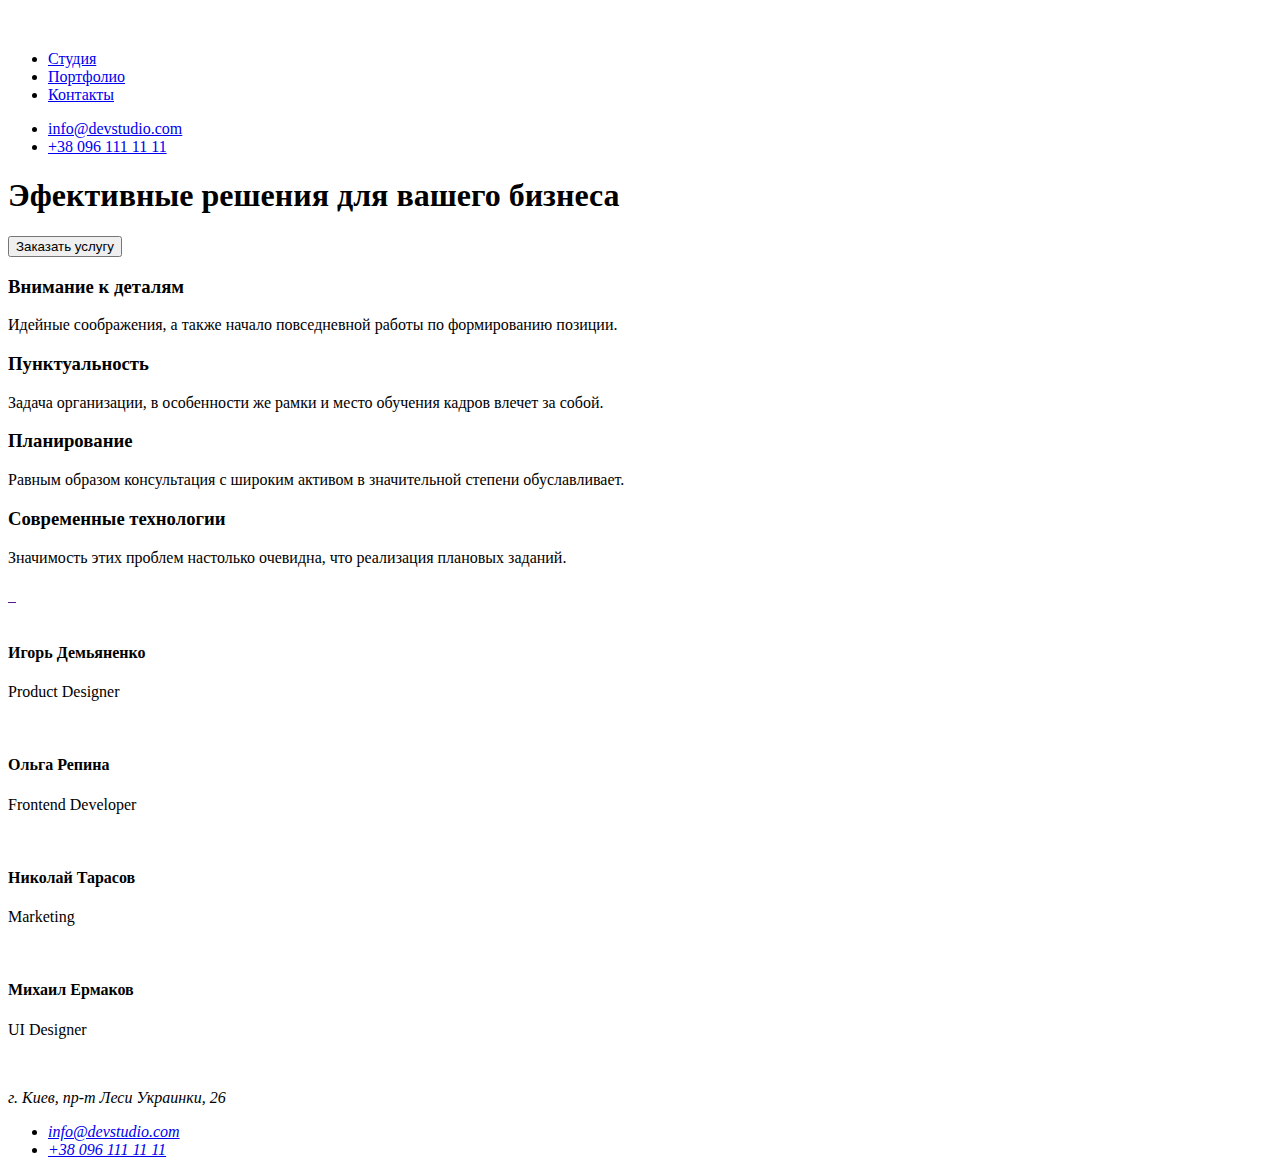
==== index.html @ 575ef9f4 "init" ====
<!DOCTYPE html>
<html lang="en">
<head>
    <meta charset="UTF-8">
    <title>Homework 1</title>
</head>
<body>
    <header class="header">
        <figure class="logo">
            <img src="" alt="">
        </figure>
        <nav class="nav">
            <ul class="menu">
                <li class="menu-item">
                    <a class="menu-item-link" href="#">
                        Студия
                    </a>
                </li>
                <li class="menu-item">
                    <a class="menu-item-link" href="#">
                        Портфолио
                    </a>
                </li>
                <li class="menu-item">
                    <a class="menu-item-link" href="#">
                        Контакты
                    </a>
                </li>
            </ul>

            <ul class="contacts">
                <li class="contacts-item">
                    <a class="contacts-item-link"
                       href="mailto:info@devstudio.com"
                    >
                        info@devstudio.com
                    </a>
                </li>
                <li class="contacts-item">
                    <a class="contacts-item-link"
                       href="tel:+380961111111"
                    >
                       +38 096 111 11 11
                    </a>
                </li>
            </ul>
        </nav>

        <aside class="intro">
            <h1 class="intro-title">
                Эфективные решения для вашего бизнеса
            </h1>
            <button class="intro-btn btn-blue">Заказать услугу</button>
        </aside>
    </header>

    <main class="content">
        <section class="gains">
            <div class="gain-item">
                <h3 class="gain-title">Внимание к деталям</h3>
                <p class="gain-description">
                    Идейные соображения, а также начало повседневной работы по формированию позиции.
                </p>
            </div>
            <div class="gain-item">
                <h3 class="gain-title">Пунктуальность</h3>
                <p class="gain-description">
                    Задача организации, в особенности же рамки и место обучения кадров влечет за собой.
                </p>
            </div>
            <div class="gain-item">
                <h3 class="gain-title">Планирование</h3>
                <p class="gain-description">
                    Равным образом консультация с широким активом в значительной степени обуславливает.
                </p>
            </div>
            <div class="gain-item">
                <h3 class="gain-title">Современные технологии</h3>
                <p class="gain-description">
                    Значимость этих проблем настолько очевидна, что реализация плановых заданий.
                </p>
            </div>
        </section>

        <section class="services">
            <h2 class="service-title"></h2>
            <div class="services-items">
                <a class="service-item__link" href="">
                    <img class="service-item__img" src="" alt="">
                </a>
                <a class="service-item__link" href="">
                    <img class="service-item__img" src="" alt="">
                </a>
                <a class="service-item__link" href="">
                    <img class="service-item__img" src="" alt="">
                </a>
            </div>
        </section>

        <section class="team">
            <div class="team-item">
                <img src="" alt="" class="team-item-img">
                <h4 class="team-item-name">Игорь Демьяненко</h4>
                <p class="team-item-description">Product Designer</p>
            </div>
            <div class="team-item">
                <img src="" alt="" class="team-item-img">
                <h4 class="team-item-name">Ольга Репина</h4>
                <p class="team-item-description">Frontend Developer</p>
            </div>
            <div class="team-item">
                <img src="" alt="" class="team-item-img">
                <h4 class="team-item-name">Николай Тарасов</h4>
                <p class="team-item-description">Marketing</p>
            </div>
            <div class="team-item">
                <img src="" alt="" class="team-item-img">
                <h4 class="team-item-name">Михаил Ермаков</h4>
                <p class="team-item-description">UI Designer</p>
            </div>
        </section>
    </main>

    <footer class="footer">
        <figure class="logo">
            <img src="" alt="">
        </figure>
        <address class="contacts-info">
            <p class="contact-info-address">г. Киев, пр-т Леси Украинки, 26</p>
            <ul class="contacts">
                <li class="contacts-item">
                    <a class="contacts-item-link"
                       href="mailto:info@devstudio.com"
                    >
                        info@devstudio.com
                    </a>
                </li>
                <li class="contacts-item">
                    <a class="contacts-item-link"
                       href="tel:+380961111111"
                    >
                        +38 096 111 11 11
                    </a>
                </li>
            </ul>
        </address>
    </footer>
</body>
</html>
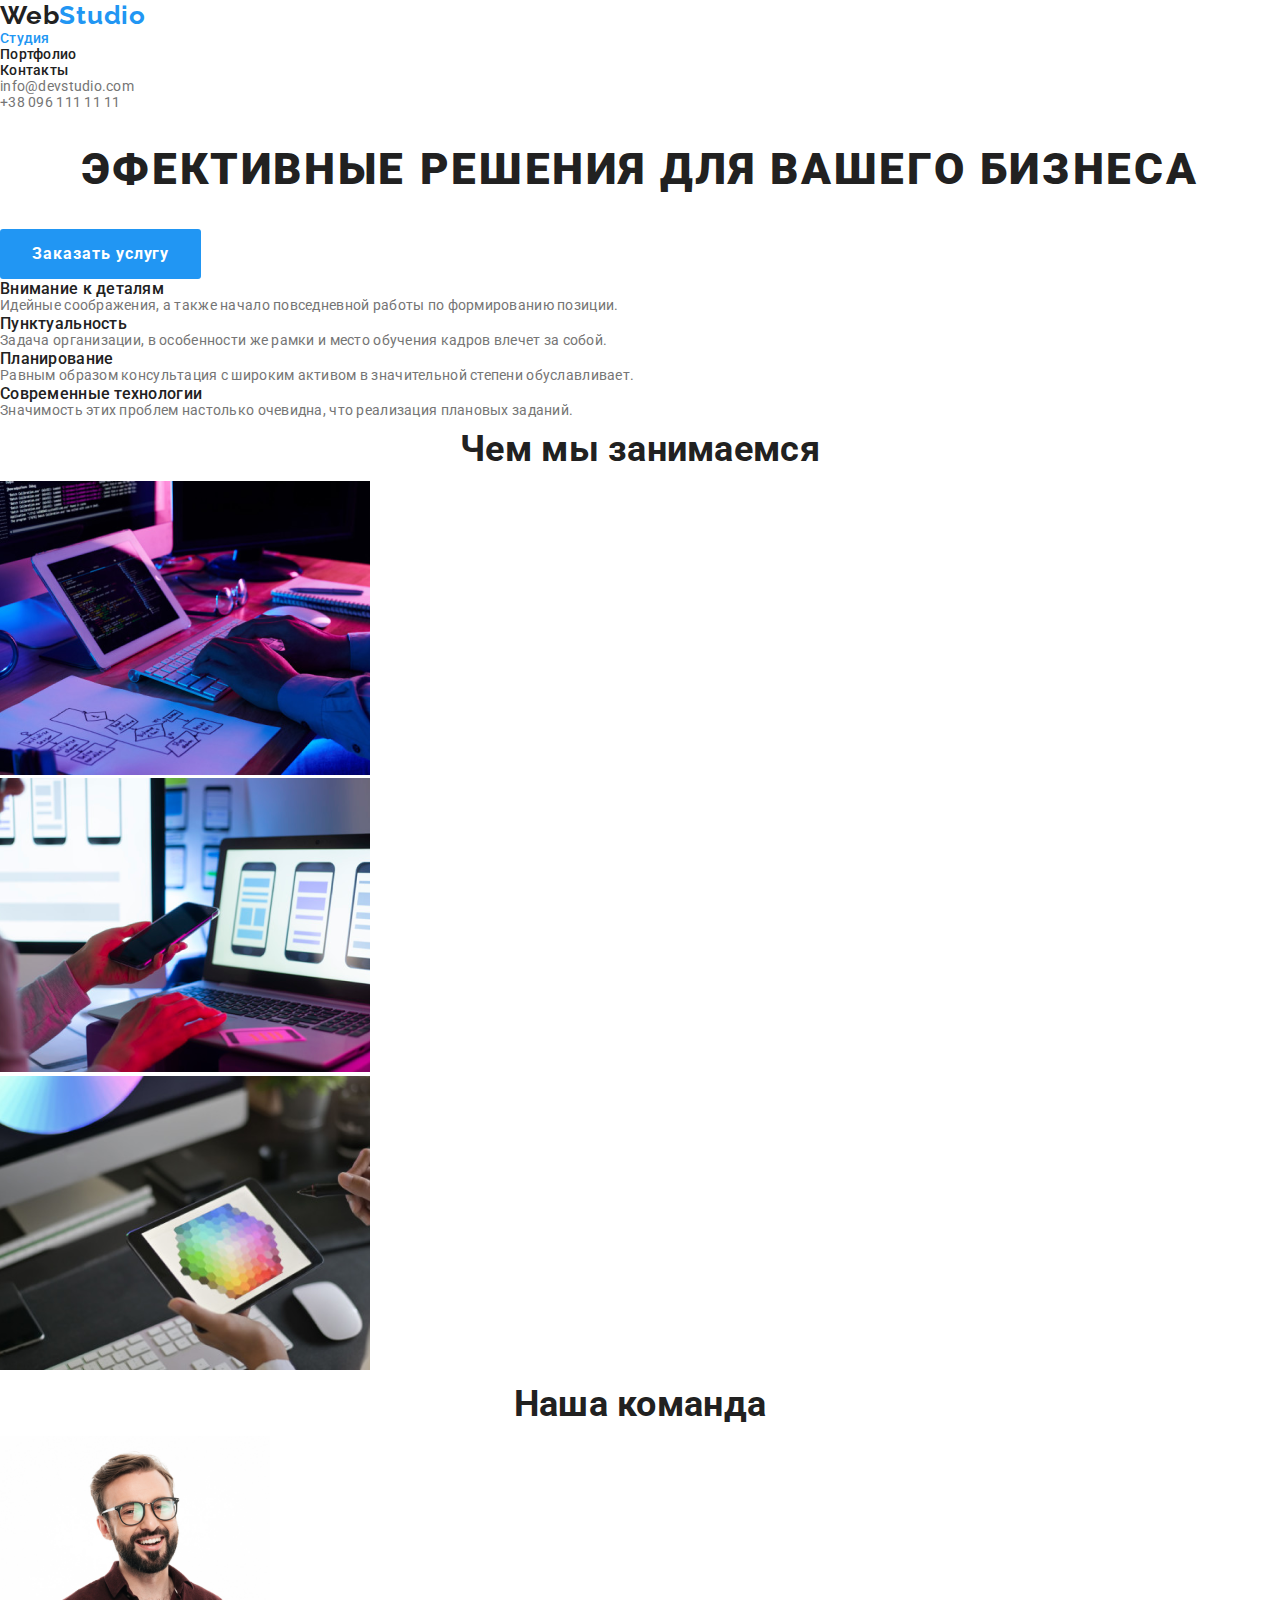
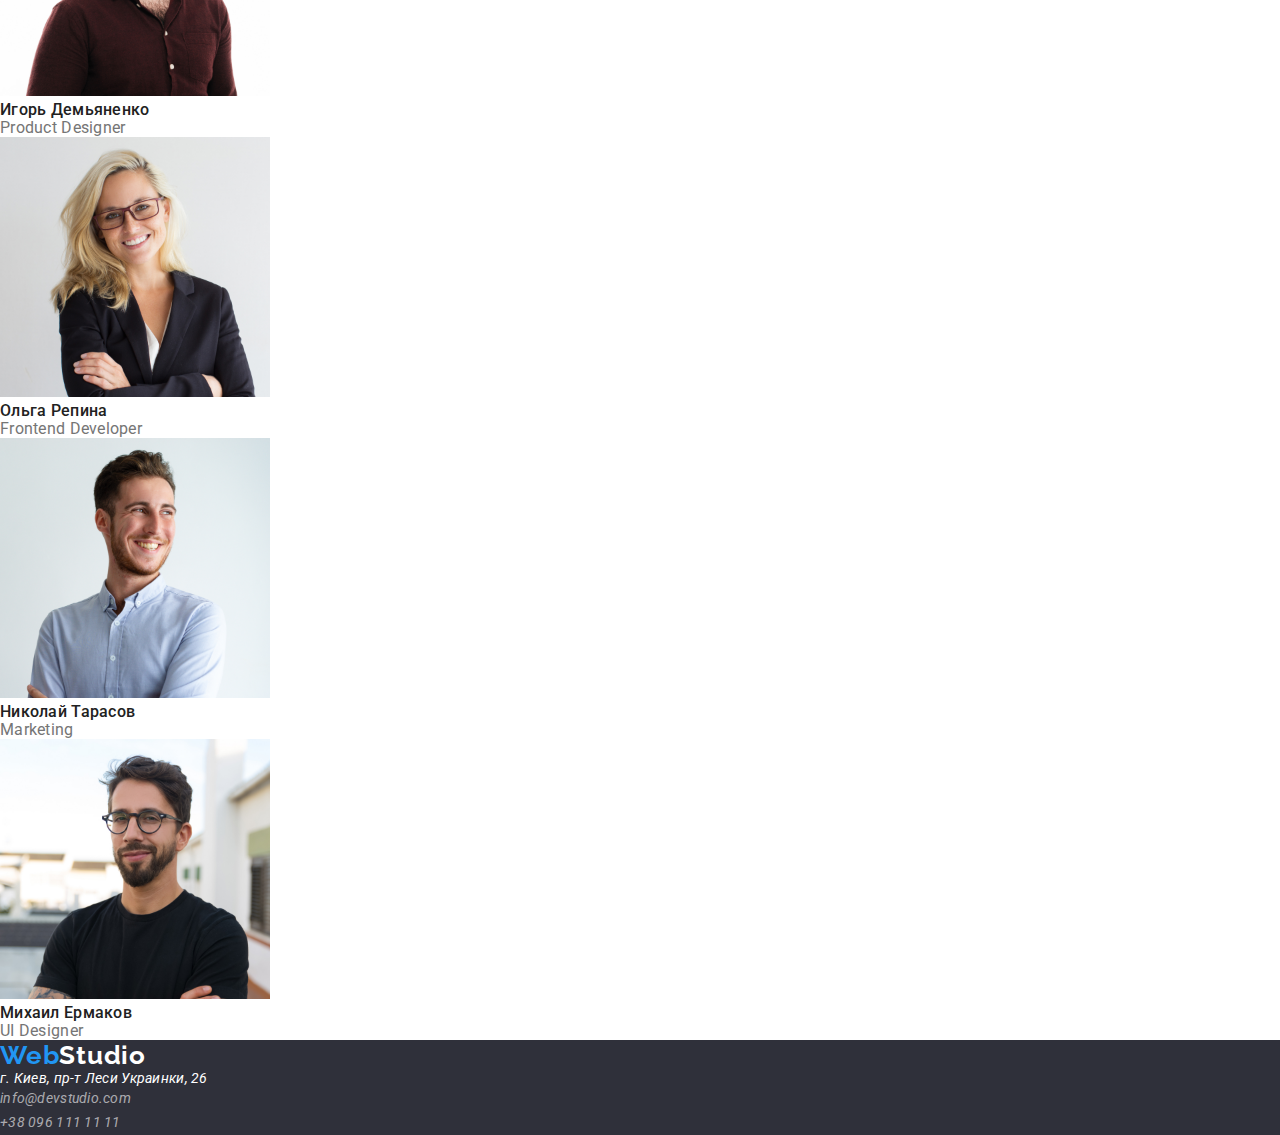
==== commit 78c52d1b: "Added some styles" ====
--- a/index.html
+++ b/index.html
@@ -1,32 +1,38 @@
 <!DOCTYPE html>
-<html lang="en">
+<html lang="ru">
 <head>
+    <meta http-equiv="X-UA-Compatible" content="IE=edge,chrome=1">
     <meta charset="UTF-8">
     <title>Homework 1</title>
+    <link href="https://fonts.googleapis.com/css2?family=Raleway:wght@700&family=Roboto:wght@400;500;700;900&display=swap"
+          rel="stylesheet"
+    >
+    <link rel="stylesheet" href="./css/normalize.css">
+    <link rel="stylesheet" href="./css/style.css">
 </head>
 <body>
     <header class="header">
-        <figure class="logo">
-            <img src="" alt="">
-        </figure>
+        <a href="index.html" class="logo-link">
+            <span class="logo"><span class="blue">Web</span>Studio</span>
+        </a>
         <nav class="nav">
             <ul class="menu">
-                <li class="menu-item">
-                    <a class="menu-item-link" href="#">
+                <li class="menu-item active">
+                    <a class="menu-item-link" href="index.html">
                         Студия
                     </a>
                 </li>
                 <li class="menu-item">
-                    <a class="menu-item-link" href="#">
+                    <a class="menu-item-link" href="portfolio.html">
                         Портфолио
                     </a>
                 </li>
                 <li class="menu-item">
-                    <a class="menu-item-link" href="#">
+                    <a class="menu-item-link" href="#contacts">
                         Контакты
                     </a>
                 </li>
-            </ul>
+            </ul> <!-- End nav menu -->
 
             <ul class="contacts">
                 <li class="contacts-item">
@@ -40,92 +46,133 @@
                     <a class="contacts-item-link"
                        href="tel:+380961111111"
                     >
-                       +38 096 111 11 11
+                        +38 096 111 11 11
+                    </a>
+                </li>
+            </ul> <!-- End nav contacts -->
+        </nav>
+    </header>
+
+    <section class="intro">
+        <h1 class="intro-title">
+            Эфективные решения для вашего бизнеса
+        </h1>
+        <button class="intro-btn btn-blue">Заказать услугу</button>
+    </section>
+
+    <main class="content">
+
+        <section class="gains">
+            <h2 class="section-title" hidden>Выгоды</h2>
+            <ul class="gain-list">
+                <li class="gain-item">
+                    <h3 class="gain-title">Внимание к деталям</h3>
+                    <p class="gain-description">
+                        Идейные соображения, а также начало повседневной работы по формированию позиции.
+                    </p>
+                </li>
+                <li class="gain-item">
+                    <h3 class="gain-title">Пунктуальность</h3>
+                    <p class="gain-description">
+                        Задача организации, в особенности же рамки и место обучения кадров влечет за собой.
+                    </p>
+                </li>
+                <li class="gain-item">
+                    <h3 class="gain-title">Планирование</h3>
+                    <p class="gain-description">
+                        Равным образом консультация с широким активом в значительной степени обуславливает.
+                    </p>
+                </li>
+                <li class="gain-item">
+                    <h3 class="gain-title">Современные технологии</h3>
+                    <p class="gain-description">
+                        Значимость этих проблем настолько очевидна, что реализация плановых заданий.
+                    </p>
+                </li>
+            </ul>
+        </section> <!-- End section gains -->
+
+        <section class="services">
+            <h2 class="section-title">Чем мы занимаемся</h2>
+            <ul class="service-list">
+                <li class="service-item">
+                    <a class="service-item__link" href="#">
+                        <img class="service-item__img"
+                             src="./images/service-1.png"
+                             alt="Service 1"
+                             width="370"
+                        >
+                    </a>
+                </li>
+                <li class="service-item">
+                    <a class="service-item__link" href="#">
+                        <img class="service-item__img"
+                             src="./images/service-2.png"
+                             alt="Service 2"
+                             width="370"
+                        >
+                    </a>
+                </li>
+                <li class="service-item">
+                    <a class="service-item__link" href="#">
+                        <img class="service-item__img"
+                             src="./images/service-3.png"
+                             alt="Service 3"
+                             width="370"
+                        >
                     </a>
                 </li>
             </ul>
-        </nav>
-
-        <aside class="intro">
-            <h1 class="intro-title">
-                Эфективные решения для вашего бизнеса
-            </h1>
-            <button class="intro-btn btn-blue">Заказать услугу</button>
-        </aside>
-    </header>
-
-    <main class="content">
-        <section class="gains">
-            <div class="gain-item">
-                <h3 class="gain-title">Внимание к деталям</h3>
-                <p class="gain-description">
-                    Идейные соображения, а также начало повседневной работы по формированию позиции.
-                </p>
-            </div>
-            <div class="gain-item">
-                <h3 class="gain-title">Пунктуальность</h3>
-                <p class="gain-description">
-                    Задача организации, в особенности же рамки и место обучения кадров влечет за собой.
-                </p>
-            </div>
-            <div class="gain-item">
-                <h3 class="gain-title">Планирование</h3>
-                <p class="gain-description">
-                    Равным образом консультация с широким активом в значительной степени обуславливает.
-                </p>
-            </div>
-            <div class="gain-item">
-                <h3 class="gain-title">Современные технологии</h3>
-                <p class="gain-description">
-                    Значимость этих проблем настолько очевидна, что реализация плановых заданий.
-                </p>
-            </div>
-        </section>
-
-        <section class="services">
-            <h2 class="service-title"></h2>
-            <div class="services-items">
-                <a class="service-item__link" href="">
-                    <img class="service-item__img" src="" alt="">
-                </a>
-                <a class="service-item__link" href="">
-                    <img class="service-item__img" src="" alt="">
-                </a>
-                <a class="service-item__link" href="">
-                    <img class="service-item__img" src="" alt="">
-                </a>
-            </div>
         </section>
 
         <section class="team">
-            <div class="team-item">
-                <img src="" alt="" class="team-item-img">
-                <h4 class="team-item-name">Игорь Демьяненко</h4>
-                <p class="team-item-description">Product Designer</p>
-            </div>
-            <div class="team-item">
-                <img src="" alt="" class="team-item-img">
-                <h4 class="team-item-name">Ольга Репина</h4>
-                <p class="team-item-description">Frontend Developer</p>
-            </div>
-            <div class="team-item">
-                <img src="" alt="" class="team-item-img">
-                <h4 class="team-item-name">Николай Тарасов</h4>
-                <p class="team-item-description">Marketing</p>
-            </div>
-            <div class="team-item">
-                <img src="" alt="" class="team-item-img">
-                <h4 class="team-item-name">Михаил Ермаков</h4>
-                <p class="team-item-description">UI Designer</p>
-            </div>
+            <h2 class="section-title">Наша команда</h2>
+            <ul class="team-list">
+                <li class="team-item">
+                    <img class="team-item-img"
+                         src="./images/team-1.jpg"
+                         alt="Игорь Демьяненко"
+                         width="270"
+                    >
+                    <h3 class="team-item-name">Игорь Демьяненко</h3>
+                    <p class="team-item-description">Product Designer</p>
+                </li>
+                <li class="team-item">
+                    <img class="team-item-img"
+                         src="./images/team-2.jpg"
+                         alt="Ольга Репина"
+                         width="270"
+                    >
+                    <h3 class="team-item-name">Ольга Репина</h3>
+                    <p class="team-item-description">Frontend Developer</p>
+                </li>
+                <li class="team-item">
+                    <img class="team-item-img"
+                         src="./images/team-3.jpg"
+                         alt="Николай Тарасов"
+                         width="270"
+                    >
+                    <h3 class="team-item-name">Николай Тарасов</h3>
+                    <p class="team-item-description">Marketing</p>
+                </li>
+                <li class="team-item">
+                    <img class="team-item-img"
+                         src="./images/team-4.jpg"
+                         alt="Михаил Ермаков"
+                         width="270"
+                    >
+                    <h3 class="team-item-name">Михаил Ермаков</h3>
+                    <p class="team-item-description">UI Designer</p>
+                </li>
+            </ul>
         </section>
     </main>
 
     <footer class="footer">
-        <figure class="logo">
-            <img src="" alt="">
-        </figure>
-        <address class="contacts-info">
+        <a href="index.html" class="logo-link">
+            <span class="logo"><span class="blue">Web</span>Studio</span>
+        </a>
+        <address class="contacts-info" id="contacts">
             <p class="contact-info-address">г. Киев, пр-т Леси Украинки, 26</p>
             <ul class="contacts">
                 <li class="contacts-item">
--- a/css/style.css
+++ b/css/style.css
@@ -0,0 +1,151 @@
+*, *:before, *:after {
+    margin: 0;
+    padding: 0;
+    box-sizing: border-box;
+}
+*{
+    background: inherit;
+    position: relative;
+}
+li{
+    list-style: none;
+}
+img {
+    max-width: 100%;
+    height: auto;
+}
+
+/*****************************************/
+:root {
+    --primary-text-color: #212121;
+    --hover-color: #2196f3;
+    --primary-background-color: #fff;
+    --secondary-background-color: #2f303a;
+    --secondary-text-color: #757575;
+    --footer-color: #fff;
+}
+
+body{
+    font-family: 'Roboto', sans-serif;
+    font-size: 14px;
+    font-weight: 400;
+    letter-spacing: .02em;
+    line-height: 1.14;
+
+    color: var(--primary-text-color);
+    background-color: var(--primary-background-color);
+}
+a{
+    color: inherit;
+    text-decoration: none;
+}
+a:hover,
+a:focus,
+.contacts-item-link:hover,
+.contacts-item-link:focus,
+.blue {
+    color: var(--hover-color);
+}
+
+p {
+    color: var(--secondary-text-color);
+}
+
+/** Logo **/
+.logo-link {
+    font-family: 'Raleway', sans-serif;
+    font-weight: bold;
+    font-size: 26px;
+    line-height: 1.19;
+    letter-spacing: 0.03em;
+}
+.logo-link:hover .blue {
+    color: var(--primary-text-color);
+}
+
+/** Header **/
+
+.contacts-item-link {
+    color: var(--secondary-text-color);
+}
+
+.menu-item .menu-item-link {
+    font-weight: 500;
+}
+.menu-item.active .menu-item-link,
+.menu-item .menu-item-link:hover,
+.menu-item .menu-item-link:focus
+{
+    color: var(--hover-color);
+}
+
+
+/** Intro **/
+.intro-title {
+    font-weight: 900;
+    font-size: 44px;
+    line-height: 1.36;
+
+    text-align: center;
+    letter-spacing: 0.06em;
+    text-transform: uppercase;
+}
+
+.intro-btn {
+    font-weight: 700;
+    font-size: 16px;
+    line-height: 1.87;
+
+    text-align: center;
+    letter-spacing: 0.06em;
+
+    color: #fff;
+    background-color: var(--hover-color);
+    border: none;
+    border-radius: 3px;
+    cursor: pointer;
+    padding: 10px 32px;
+}
+.intro-btn:hover,
+.intro-btn:focus {
+    color: var(--hover-color);
+    background-color: #fff;
+}
+
+
+/** Section **/
+h2 {
+    font-weight: 700;
+    font-size: 36px;
+    line-height: 1.7;
+    text-align: center;
+}
+h3 {
+    font-weight: 500;
+    font-size: 16px;
+    line-height: 1.19;
+}
+.team-item-description {
+    font-size: 16px;
+}
+
+/** Footer **/
+.footer {
+    color: var(--footer-color);
+    background-color: var(--secondary-background-color);
+}
+.footer .contact-info-address {
+    color: var(--footer-color);
+}
+.footer .contacts-item-link {
+    line-height: 1.71;
+    color: rgba(255, 255, 255, 0.6);
+}
+.footer .contacts-item-link:hover,
+.footer .contacts-item-link:focus {
+    color: var(--hover-color);
+}
+.footer .logo-link:hover .blue,
+.footer .logo-link:focus .blue {
+    color: var(--footer-color);
+}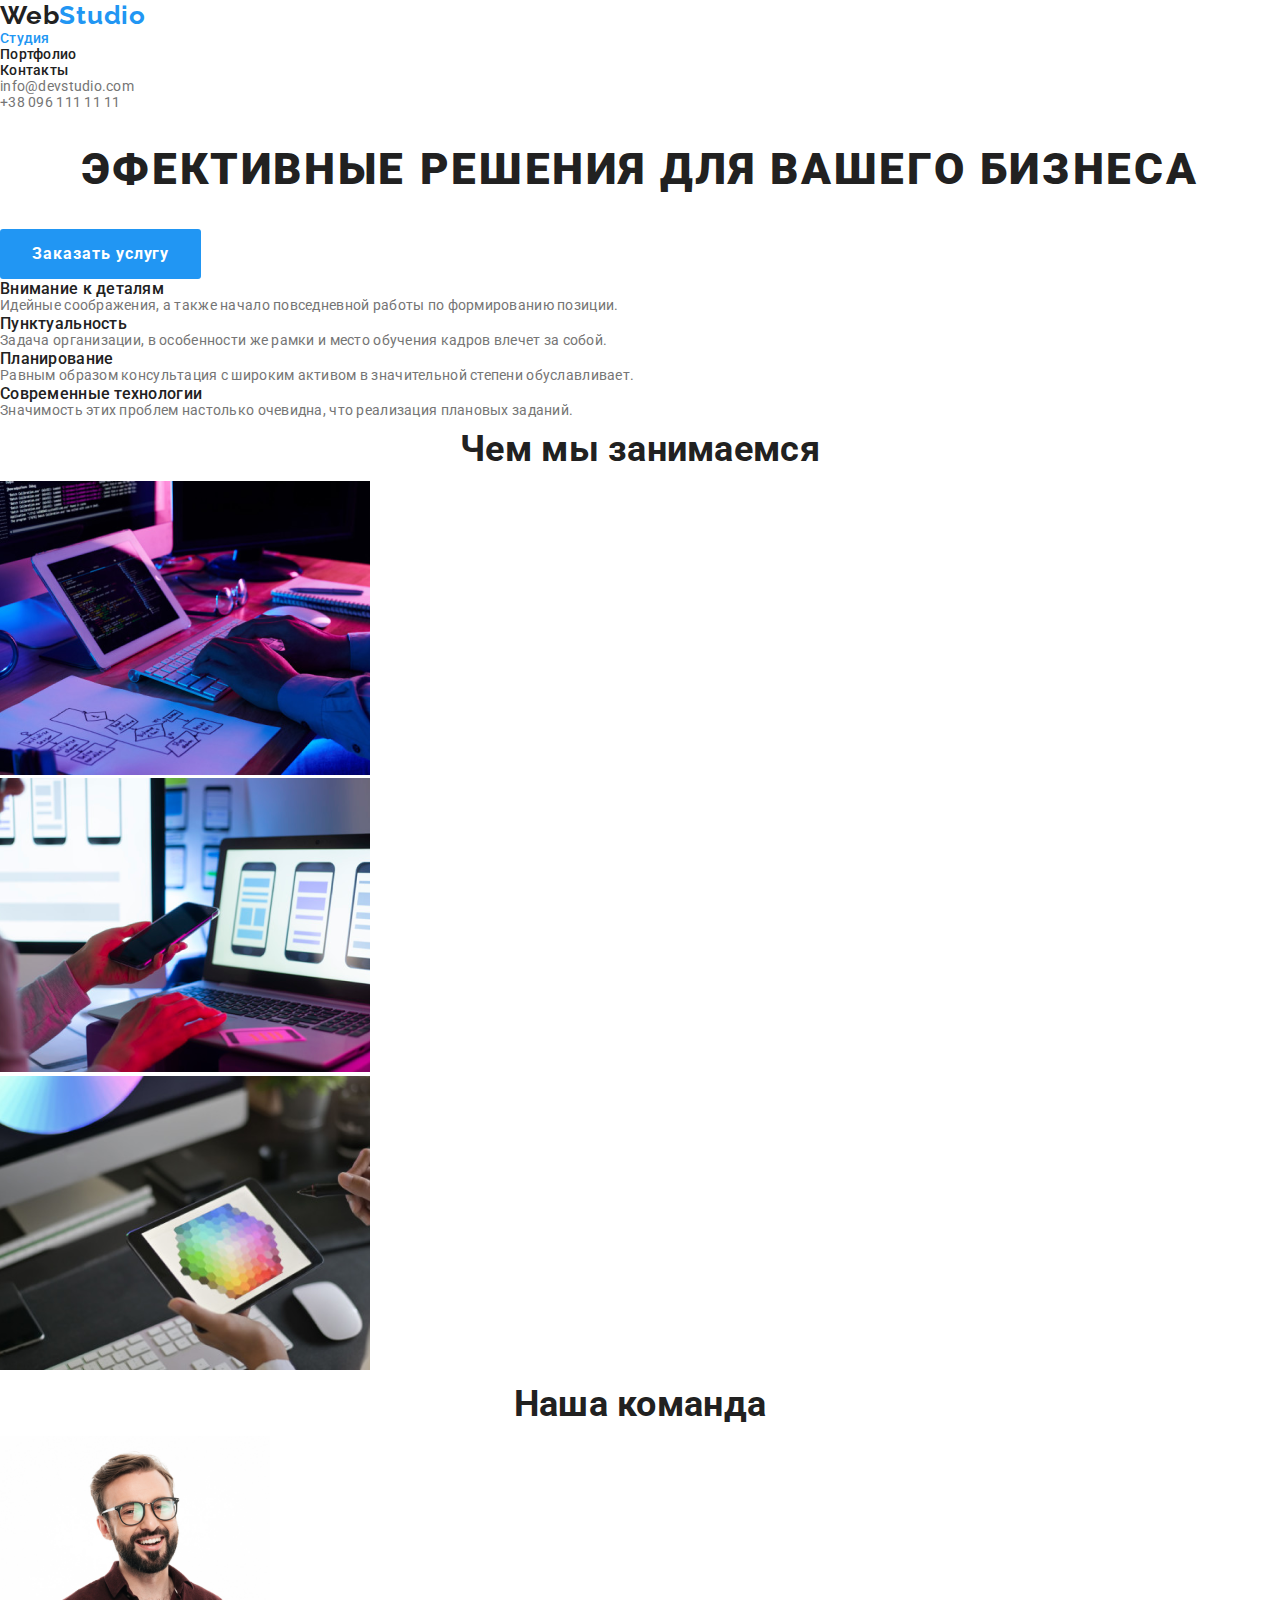
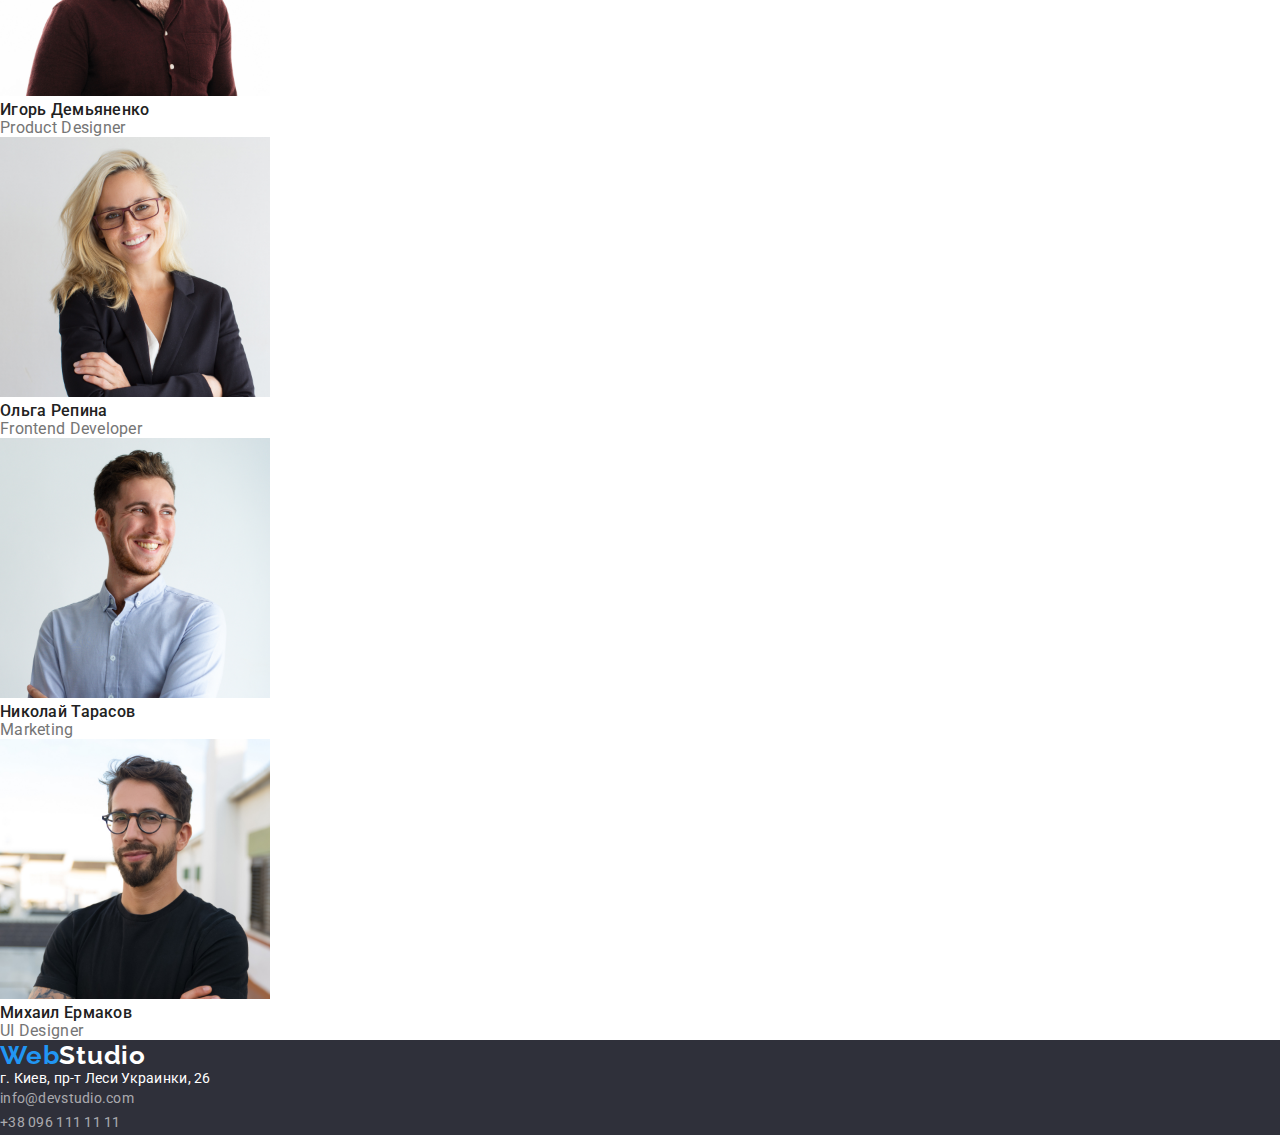
==== commit 086bae18: "refactor styles" ====
--- a/index.html
+++ b/index.html
@@ -12,23 +12,23 @@
 </head>
 <body>
     <header class="header">
-        <a href="index.html" class="logo-link">
+        <a href="index.html" class="link logo-link">
             <span class="logo"><span class="blue">Web</span>Studio</span>
         </a>
         <nav class="nav">
             <ul class="menu">
                 <li class="menu-item active">
-                    <a class="menu-item-link" href="index.html">
+                    <a class="link menu-item-link" href="index.html">
                         Студия
                     </a>
                 </li>
                 <li class="menu-item">
-                    <a class="menu-item-link" href="portfolio.html">
+                    <a class="link menu-item-link" href="portfolio.html">
                         Портфолио
                     </a>
                 </li>
                 <li class="menu-item">
-                    <a class="menu-item-link" href="#contacts">
+                    <a class="link menu-item-link" href="#contacts">
                         Контакты
                     </a>
                 </li>
@@ -36,14 +36,14 @@
 
             <ul class="contacts">
                 <li class="contacts-item">
-                    <a class="contacts-item-link"
+                    <a class="link contacts-item-link"
                        href="mailto:info@devstudio.com"
                     >
                         info@devstudio.com
                     </a>
                 </li>
                 <li class="contacts-item">
-                    <a class="contacts-item-link"
+                    <a class="link contacts-item-link"
                        href="tel:+380961111111"
                     >
                         +38 096 111 11 11
@@ -96,7 +96,7 @@
             <h2 class="section-title">Чем мы занимаемся</h2>
             <ul class="service-list">
                 <li class="service-item">
-                    <a class="service-item__link" href="#">
+                    <a class="link service-item__link" href="#">
                         <img class="service-item__img"
                              src="./images/service-1.png"
                              alt="Service 1"
@@ -105,7 +105,7 @@
                     </a>
                 </li>
                 <li class="service-item">
-                    <a class="service-item__link" href="#">
+                    <a class="link service-item__link" href="#">
                         <img class="service-item__img"
                              src="./images/service-2.png"
                              alt="Service 2"
@@ -114,7 +114,7 @@
                     </a>
                 </li>
                 <li class="service-item">
-                    <a class="service-item__link" href="#">
+                    <a class="link service-item__link" href="#">
                         <img class="service-item__img"
                              src="./images/service-3.png"
                              alt="Service 3"
@@ -169,21 +169,21 @@
     </main>
 
     <footer class="footer">
-        <a href="index.html" class="logo-link">
+        <a href="index.html" class="link logo-link">
             <span class="logo"><span class="blue">Web</span>Studio</span>
         </a>
         <address class="contacts-info" id="contacts">
             <p class="contact-info-address">г. Киев, пр-т Леси Украинки, 26</p>
             <ul class="contacts">
                 <li class="contacts-item">
-                    <a class="contacts-item-link"
+                    <a class="link contacts-item-link"
                        href="mailto:info@devstudio.com"
                     >
                         info@devstudio.com
                     </a>
                 </li>
                 <li class="contacts-item">
-                    <a class="contacts-item-link"
+                    <a class="link contacts-item-link"
                        href="tel:+380961111111"
                     >
                         +38 096 111 11 11
--- a/css/style.css
+++ b/css/style.css
@@ -3,11 +3,11 @@
     padding: 0;
     box-sizing: border-box;
 }
-*{
+* {
     background: inherit;
     position: relative;
 }
-li{
+li {
     list-style: none;
 }
 img {
@@ -17,38 +17,37 @@
 
 /*****************************************/
 :root {
-    --primary-text-color: #212121;
-    --hover-color: #2196f3;
-    --primary-background-color: #fff;
-    --secondary-background-color: #2f303a;
-    --secondary-text-color: #757575;
-    --footer-color: #fff;
+    --black: #212121;
+    --blue: #2196f3;
+    --dark: #2f303a;
+    --grey: #757575;
+    --white: #fff;
+    --transparent-white: rgba(255, 255, 255, 0.6);
+    --light-grey: #F5F4FA;
 }
 
-body{
+body {
     font-family: 'Roboto', sans-serif;
     font-size: 14px;
     font-weight: 400;
     letter-spacing: .02em;
     line-height: 1.14;
 
-    color: var(--primary-text-color);
-    background-color: var(--primary-background-color);
+    color: var(--black);
+    background-color: var(--white);
 }
-a{
+.link {
     color: inherit;
     text-decoration: none;
 }
-a:hover,
-a:focus,
-.contacts-item-link:hover,
-.contacts-item-link:focus,
+.link:hover,
+.link:focus,
 .blue {
-    color: var(--hover-color);
+    color: var(--blue);
 }
 
 p {
-    color: var(--secondary-text-color);
+    color: var(--grey);
 }
 
 /** Logo **/
@@ -60,13 +59,13 @@
     letter-spacing: 0.03em;
 }
 .logo-link:hover .blue {
-    color: var(--primary-text-color);
+    color: var(--black);
 }
 
 /** Header **/
 
 .contacts-item-link {
-    color: var(--secondary-text-color);
+    color: var(--grey);
 }
 
 .menu-item .menu-item-link {
@@ -76,7 +75,7 @@
 .menu-item .menu-item-link:hover,
 .menu-item .menu-item-link:focus
 {
-    color: var(--hover-color);
+    color: var(--blue);
 }
 
 
@@ -99,8 +98,8 @@
     text-align: center;
     letter-spacing: 0.06em;
 
-    color: #fff;
-    background-color: var(--hover-color);
+    color: var(--white);
+    background-color: var(--blue);
     border: none;
     border-radius: 3px;
     cursor: pointer;
@@ -108,8 +107,8 @@
 }
 .intro-btn:hover,
 .intro-btn:focus {
-    color: var(--hover-color);
-    background-color: #fff;
+    color: var(--blue);
+    background-color: var(--white);
 }
 
 
@@ -129,23 +128,40 @@
     font-size: 16px;
 }
 
+/** Portfolio page **/
+.category-nav-link{
+    border: none;
+    border-radius: 3px;
+    cursor: pointer;
+    padding: 6px 22px;
+    background-color: var(--light-grey);
+}
+.category-nav-link:hover,
+.category-nav-link:focus {
+    color: var(--white);
+    background-color: var(--blue);
+}
+
 /** Footer **/
 .footer {
-    color: var(--footer-color);
-    background-color: var(--secondary-background-color);
+    color: var(--white);
+    background-color: var(--dark);
 }
 .footer .contact-info-address {
-    color: var(--footer-color);
+    color: inherit;
 }
 .footer .contacts-item-link {
     line-height: 1.71;
-    color: rgba(255, 255, 255, 0.6);
+    color: var(--transparent-white);
 }
 .footer .contacts-item-link:hover,
 .footer .contacts-item-link:focus {
-    color: var(--hover-color);
+    color: var(--blue);
 }
 .footer .logo-link:hover .blue,
 .footer .logo-link:focus .blue {
-    color: var(--footer-color);
+    color: var(--white);
+}
+.contacts-info {
+    font-style: normal;
 }